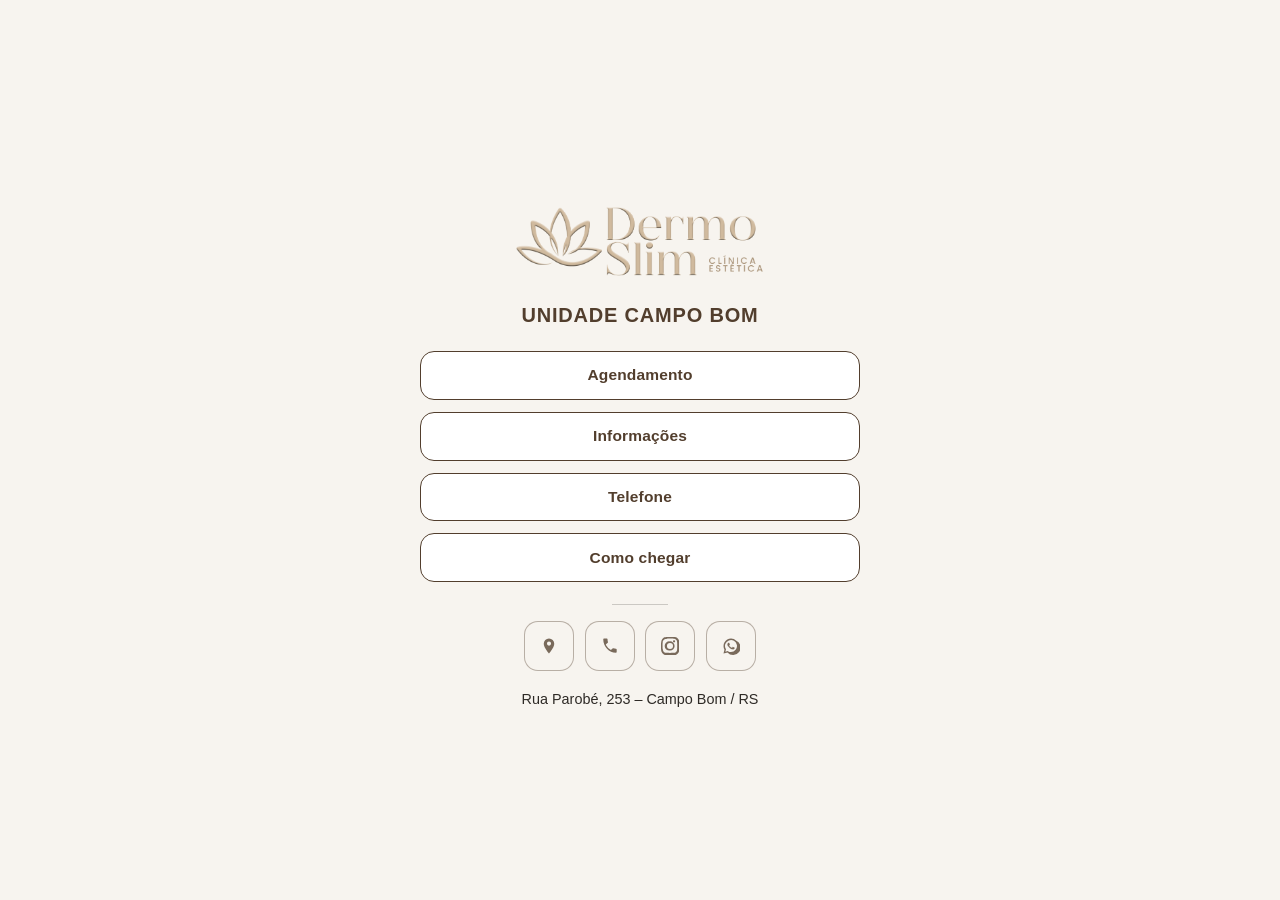
==== campobom/index.html @ dc2838d1 "Standardize unit buttons and center page content vertically. Remove remaining highlighted unit CTAs " ====
<!doctype html>
<html lang="pt-BR">
  <head>
    <meta charset="UTF-8" />
    <meta name="viewport" content="width=device-width, initial-scale=1.0" />
    <title>Clínica Dermo Slim | Campo Bom</title>
    <meta
      name="description"
      content="Links da unidade Campo Bom da Clínica Dermo Slim para agendamento, informações, telefone e localização."
    />
    <link rel="icon" type="image/png" href="../image/logotipo/favicon-dermoslim.png" />
    <link rel="stylesheet" href="../styles.css" />
  </head>
  <body>
    <div class="page">
      <main class="main">
        <div class="logo-wrap">
          <img
            class="logo"
            src="../image/logotipo/logo-h-dermo-slim-clinica-dourado.png"
            alt="Clínica Dermo Slim"
          />
        </div>
        <h1>Unidade Campo Bom</h1>
        <nav class="links" aria-label="Links da unidade Campo Bom">
          <a
            class="btn"
            href="https://wa.me/5551981805592?text=Ol%C3%A1!%20Gostaria%20de%20agendar."
            target="_blank"
            rel="noopener noreferrer"
            >Agendamento</a
          >
          <a
            class="btn"
            href="https://wa.me/5551981805592?text=Ol%C3%A1!%20Gostaria%20de%20informa%C3%A7%C3%B5es."
            target="_blank"
            rel="noopener noreferrer"
            >Informações</a
          >
          <a class="btn" href="tel:+5551981805592">Telefone</a>
          <a
            class="btn"
            href="https://www.google.com/maps/dir//clinica+dermo+slim/data=!4m6!4m5!1m1!4e2!1m2!1m1!1s0x95194176fdbe26a3:0xce446aa2e6270fd?sa=X&ved=2ahUKEwjkg5iAndT8AhVtqJUCHZ-NBhAQ9Rd6BAg3EAU"
            target="_blank"
            rel="noopener noreferrer"
            >Como chegar</a
          >
        </nav>
        <section class="social-strip" aria-label="Ações rápidas da unidade Campo Bom">
          <div class="social-divider"></div>
          <div class="social-row">
            <a
              class="social-icon-btn"
              href="https://www.google.com/maps/dir//clinica+dermo+slim/data=!4m6!4m5!1m1!4e2!1m2!1m1!1s0x95194176fdbe26a3:0xce446aa2e6270fd?sa=X&ved=2ahUKEwjkg5iAndT8AhVtqJUCHZ-NBhAQ9Rd6BAg3EAU"
              target="_blank"
              rel="noopener noreferrer"
              aria-label="Como chegar na unidade Campo Bom"
            >
              <svg class="social-icon" viewBox="0 0 24 24" aria-hidden="true">
                <path
                  fill="currentColor"
                  d="M12 2a7 7 0 0 0-7 7c0 5.2 7 13 7 13s7-7.8 7-13a7 7 0 0 0-7-7Zm0 9.5A2.5 2.5 0 1 1 12 6a2.5 2.5 0 0 1 0 5.5Z"
                />
              </svg>
            </a>
            <a class="social-icon-btn" href="tel:+5551981805592" aria-label="Ligar para a unidade Campo Bom">
              <svg class="social-icon" viewBox="0 0 24 24" aria-hidden="true">
                <path
                  fill="currentColor"
                  d="M6.6 10.8a15.5 15.5 0 0 0 6.6 6.6l2.2-2.2a1 1 0 0 1 1-.24 11.2 11.2 0 0 0 3.5.56 1 1 0 0 1 1 1V20a1 1 0 0 1-1 1C10.85 21 3 13.15 3 3a1 1 0 0 1 1-1h3.7a1 1 0 0 1 1 1 11.2 11.2 0 0 0 .56 3.5 1 1 0 0 1-.24 1l-2.42 2.3Z"
                />
              </svg>
            </a>
            <a
              class="social-icon-btn"
              href="https://www.instagram.com/clinicadermoslim/"
              target="_blank"
              rel="noopener noreferrer"
              aria-label="Instagram da Clínica Dermo Slim"
            >
              <svg class="social-icon" viewBox="0 0 16 16" aria-hidden="true">
                <path
                  fill="currentColor"
                  d="M8 3.9A4.1 4.1 0 1 0 8 12a4.1 4.1 0 0 0 0-8.2Zm0 6.8a2.7 2.7 0 1 1 0-5.4 2.7 2.7 0 0 1 0 5.4ZM12.6 3.8a1 1 0 1 1-2 0 1 1 0 0 1 2 0ZM8 1.4c2.1 0 2.4 0 3.2.1.6 0 .9.1 1.2.2.4.2.7.4 1 .7.3.3.5.6.7 1 .1.3.2.6.2 1.2.1.8.1 1.1.1 3.2s0 2.4-.1 3.2c0 .6-.1.9-.2 1.2a2.8 2.8 0 0 1-1.7 1.7c-.3.1-.6.2-1.2.2-.8.1-1.1.1-3.2.1s-2.4 0-3.2-.1c-.6 0-.9-.1-1.2-.2a2.8 2.8 0 0 1-1.7-1.7c-.1-.3-.2-.6-.2-1.2C1.4 10.4 1.4 10 1.4 8s0-2.4.1-3.2c0-.6.1-.9.2-1.2.2-.4.4-.7.7-1 .3-.3.6-.5 1-.7.3-.1.6-.2 1.2-.2C5.6 1.4 5.9 1.4 8 1.4Zm0-1.4C5.9 0 5.6 0 4.8 0 4 0 3.5.2 3.1.3a4.2 4.2 0 0 0-1.5 1A4.2 4.2 0 0 0 .6 2.8C.4 3.2.2 3.7.2 4.6 0 5.4 0 5.7 0 8s0 2.6.1 3.4c0 .9.2 1.4.4 1.8a4.2 4.2 0 0 0 1 1.5 4.2 4.2 0 0 0 1.5 1c.4.2.9.4 1.8.4.8.1 1.1.1 3.4.1s2.6 0 3.4-.1c.9 0 1.4-.2 1.8-.4a4.2 4.2 0 0 0 1.5-1 4.2 4.2 0 0 0 1-1.5c.2-.4.4-.9.4-1.8.1-.8.1-1.1.1-3.4s0-2.6-.1-3.4c0-.9-.2-1.4-.4-1.8a4.2 4.2 0 0 0-1-1.5 4.2 4.2 0 0 0-1.5-1c-.4-.2-.9-.4-1.8-.4C10.6 0 10.3 0 8 0Z"
                />
              </svg>
            </a>
            <a
              class="social-icon-btn"
              href="https://wa.me/5551981805592?text=Ol%C3%A1!%20Gostaria%20de%20informa%C3%A7%C3%B5es."
              target="_blank"
              rel="noopener noreferrer"
              aria-label="WhatsApp da unidade Campo Bom"
            >
              <svg class="social-icon" viewBox="0 0 24 24" aria-hidden="true">
                <path
                  fill="currentColor"
                  d="M19.05 4.94A9.9 9.9 0 0 0 12 2a10 10 0 0 0-8.74 14.86L2 22l5.3-1.38A10 10 0 1 0 19.05 4.94ZM12 20a8 8 0 0 1-4.07-1.11l-.29-.17-3.14.82.84-3.07-.19-.31A8 8 0 1 1 12 20Zm4.4-6.02c-.24-.12-1.43-.7-1.65-.78-.22-.08-.38-.12-.54.12-.16.24-.62.78-.76.94-.14.16-.28.18-.52.06-.24-.12-1-.37-1.9-1.17a7.06 7.06 0 0 1-1.3-1.62c-.14-.24-.01-.37.11-.49.11-.11.24-.28.36-.42.12-.14.16-.24.24-.4.08-.16.04-.3-.02-.42-.06-.12-.54-1.3-.74-1.79-.2-.47-.4-.4-.54-.41h-.46c-.16 0-.42.06-.64.3s-.84.82-.84 2 .86 2.32.98 2.48c.12.16 1.68 2.56 4.06 3.59.57.25 1.02.39 1.37.5.58.18 1.1.15 1.51.09.46-.07 1.43-.58 1.63-1.14.2-.56.2-1.04.14-1.14-.06-.1-.22-.16-.46-.28Z"
                />
              </svg>
            </a>
          </div>
        </section>
      </main>
      <footer class="footer">
        <div class="footer-content">
          <p class="address">
            <a
              class="address-link"
              href="https://www.google.com/maps/dir//clinica+dermo+slim/data=!4m6!4m5!1m1!4e2!1m2!1m1!1s0x95194176fdbe26a3:0xce446aa2e6270fd?sa=X&ved=2ahUKEwjkg5iAndT8AhVtqJUCHZ-NBhAQ9Rd6BAg3EAU"
              target="_blank"
              rel="noopener noreferrer"
              >Rua Parobé, 253 – Campo Bom / RS</a
            >
          </p>
        </div>
      </footer>
    </div>
  </body>
</html>
---- styles.css ----
:root {
  --cocoa: #523e2d;
  --champagne: #c9a96a;
  --pearl: #f7f4ef;
  --white: #ffffff;
  --graphite: #2e2a26;
  --social-bg: #232323;
  --social-border: #3a3a3a;
  --social-icon: #b8b8b8;
}

* {
  box-sizing: border-box;
}

body {
  margin: 0;
  min-height: 100vh;
  background: var(--pearl);
  color: var(--graphite);
  font-family: "Avenir Next", "Montserrat", "Segoe UI", "Helvetica Neue", Arial, sans-serif;
}

.page {
  min-height: 100vh;
  display: flex;
  flex-direction: column;
  justify-content: center;
}

.main {
  width: min(100%, 30rem);
  margin: 0 auto;
  padding: 2rem 1.25rem 1.25rem;
}

.logo-wrap {
  display: flex;
  justify-content: center;
  margin-bottom: 1.5rem;
}

.logo {
  width: min(75vw, 16rem);
  height: auto;
}

h1 {
  margin: 0 0 1.5rem;
  text-align: center;
  color: var(--cocoa);
  font-size: 1.25rem;
  letter-spacing: 0.04em;
  font-weight: 700;
  text-transform: uppercase;
}

.links {
  display: flex;
  flex-direction: column;
  gap: 0.75rem;
}

.btn {
  display: block;
  width: 100%;
  border: 1px solid var(--cocoa);
  border-radius: 14px;
  padding: 0.9rem 1rem;
  text-decoration: none;
  text-align: center;
  background: var(--white);
  color: var(--cocoa);
  font-weight: 650;
  font-size: 0.97rem;
  letter-spacing: 0.01em;
  transition: transform 0.15s ease, box-shadow 0.15s ease;
}

.btn.disabled {
  opacity: 0.62;
}

.btn:focus-visible,
.social-icon-btn:focus-visible,
.address-link:focus-visible {
  outline: 2px solid var(--champagne);
  outline-offset: 2px;
}

.btn:active,
.social-icon-btn:active {
  transform: scale(0.98);
}

.social-strip {
  margin-top: 1.35rem;
}

.social-divider {
  width: 56px;
  height: 1px;
  margin: 0 auto 1rem;
  background: rgba(46, 42, 38, 0.22);
}

.social-row {
  display: flex;
  justify-content: center;
  gap: 0.65rem;
}

.social-row.single {
  justify-content: center;
}

.social-icon-btn {
  width: 50px;
  height: 50px;
  border-radius: 14px;
  border: 1.5px solid rgba(82, 62, 45, 0.38);
  background: var(--pearl);
  color: rgba(82, 62, 45, 0.76);
  display: inline-flex;
  align-items: center;
  justify-content: center;
  text-decoration: none;
  transition: transform 0.15s ease, border-color 0.15s ease, color 0.15s ease;
}

.social-icon {
  width: 18px;
  height: 18px;
}

.footer {
  padding: 0 1.25rem 1.4rem;
}

.footer-content {
  width: min(100%, 30rem);
  margin: 0 auto;
}

.address {
  margin: 0;
  text-align: center;
  font-size: 0.9rem;
  color: var(--graphite);
}

.address-link {
  color: inherit;
  text-decoration: none;
}

.note {
  margin: 0.6rem 0 0;
  text-align: center;
  font-size: 0.82rem;
  color: rgba(46, 42, 38, 0.75);
}

@media (min-width: 768px) {
  .btn:hover,
  .social-icon-btn:hover {
    transform: translateY(-1px);
    border-color: rgba(82, 62, 45, 0.58);
    color: rgba(82, 62, 45, 0.96);
  }
}
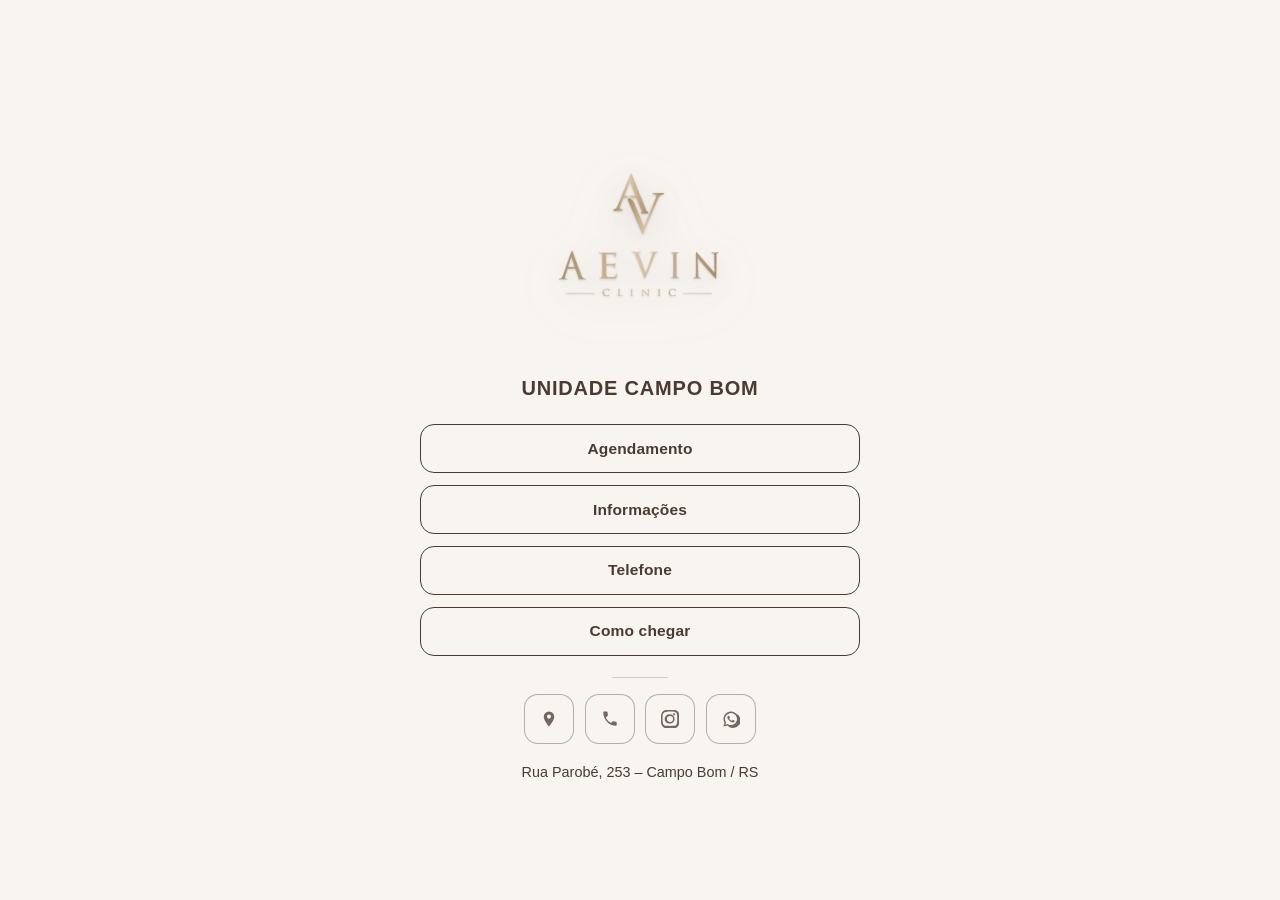
==== commit 38806d45: "Rebrand site to Aevin Clinic with new logo and palette. Replace Dermo Slim assets with Aevin identit" ====
--- a/campobom/index.html
+++ b/campobom/index.html
@@ -3,12 +3,12 @@
   <head>
     <meta charset="UTF-8" />
     <meta name="viewport" content="width=device-width, initial-scale=1.0" />
-    <title>Clínica Dermo Slim | Campo Bom</title>
+    <title>Aevin Clinic | Campo Bom</title>
     <meta
       name="description"
-      content="Links da unidade Campo Bom da Clínica Dermo Slim para agendamento, informações, telefone e localização."
+      content="Links da unidade Campo Bom da Aevin Clinic para agendamento, informações, telefone e localização."
     />
-    <link rel="icon" type="image/png" href="../image/logotipo/favicon-dermoslim.png" />
+    <link rel="icon" type="image/png" href="../image/logotipo/favicon-aevin.png" />
     <link rel="stylesheet" href="../styles.css" />
   </head>
   <body>
@@ -17,8 +17,8 @@
         <div class="logo-wrap">
           <img
             class="logo"
-            src="../image/logotipo/logo-h-dermo-slim-clinica-dourado.png"
-            alt="Clínica Dermo Slim"
+            src="../image/logotipo/logo-aevin.png"
+            alt="Aevin Clinic"
           />
         </div>
         <h1>Unidade Campo Bom</h1>
@@ -76,7 +76,7 @@
               href="https://www.instagram.com/clinicadermoslim/"
               target="_blank"
               rel="noopener noreferrer"
-              aria-label="Instagram da Clínica Dermo Slim"
+              aria-label="Instagram da Aevin Clinic"
             >
               <svg class="social-icon" viewBox="0 0 16 16" aria-hidden="true">
                 <path
--- a/styles.css
+++ b/styles.css
@@ -1,12 +1,10 @@
 :root {
-  --cocoa: #523e2d;
-  --champagne: #c9a96a;
-  --pearl: #f7f4ef;
-  --white: #ffffff;
-  --graphite: #2e2a26;
-  --social-bg: #232323;
-  --social-border: #3a3a3a;
-  --social-icon: #b8b8b8;
+  --champagne: #d8c3a3;
+  --off-white: #f8f5f1;
+  --beige: #e9e1d6;
+  --bronze: #b9986d;
+  --espresso: #4a3a31;
+  --warm-gray: #b8b1a8;
 }
 
 * {
@@ -16,8 +14,8 @@
 body {
   margin: 0;
   min-height: 100vh;
-  background: var(--pearl);
-  color: var(--graphite);
+  background: var(--off-white);
+  color: var(--espresso);
   font-family: "Avenir Next", "Montserrat", "Segoe UI", "Helvetica Neue", Arial, sans-serif;
 }
 
@@ -41,14 +39,18 @@
 }
 
 .logo {
-  width: min(75vw, 16rem);
+  width: min(70vw, 14rem);
   height: auto;
+  filter:
+    drop-shadow(0 1px 1px rgba(74, 58, 49, 0.18))
+    drop-shadow(0 6px 14px rgba(74, 58, 49, 0.16))
+    drop-shadow(0 14px 28px rgba(185, 152, 109, 0.18));
 }
 
 h1 {
   margin: 0 0 1.5rem;
   text-align: center;
-  color: var(--cocoa);
+  color: var(--espresso);
   font-size: 1.25rem;
   letter-spacing: 0.04em;
   font-weight: 700;
@@ -64,17 +66,17 @@
 .btn {
   display: block;
   width: 100%;
-  border: 1px solid var(--cocoa);
+  border: 1.5px solid var(--espresso);
   border-radius: 14px;
   padding: 0.9rem 1rem;
   text-decoration: none;
   text-align: center;
-  background: var(--white);
-  color: var(--cocoa);
+  background: var(--off-white);
+  color: var(--espresso);
   font-weight: 650;
   font-size: 0.97rem;
   letter-spacing: 0.01em;
-  transition: transform 0.15s ease, box-shadow 0.15s ease;
+  transition: transform 0.15s ease, border-color 0.15s ease, color 0.15s ease;
 }
 
 .btn.disabled {
@@ -84,7 +86,7 @@
 .btn:focus-visible,
 .social-icon-btn:focus-visible,
 .address-link:focus-visible {
-  outline: 2px solid var(--champagne);
+  outline: 2px solid var(--bronze);
   outline-offset: 2px;
 }
 
@@ -101,7 +103,7 @@
   width: 56px;
   height: 1px;
   margin: 0 auto 1rem;
-  background: rgba(46, 42, 38, 0.22);
+  background: rgba(74, 58, 49, 0.22);
 }
 
 .social-row {
@@ -118,9 +120,9 @@
   width: 50px;
   height: 50px;
   border-radius: 14px;
-  border: 1.5px solid rgba(82, 62, 45, 0.38);
-  background: var(--pearl);
-  color: rgba(82, 62, 45, 0.76);
+  border: 1.5px solid rgba(74, 58, 49, 0.38);
+  background: var(--off-white);
+  color: rgba(74, 58, 49, 0.76);
   display: inline-flex;
   align-items: center;
   justify-content: center;
@@ -146,7 +148,7 @@
   margin: 0;
   text-align: center;
   font-size: 0.9rem;
-  color: var(--graphite);
+  color: var(--espresso);
 }
 
 .address-link {
@@ -158,14 +160,14 @@
   margin: 0.6rem 0 0;
   text-align: center;
   font-size: 0.82rem;
-  color: rgba(46, 42, 38, 0.75);
+  color: rgba(74, 58, 49, 0.75);
 }
 
 @media (min-width: 768px) {
   .btn:hover,
   .social-icon-btn:hover {
     transform: translateY(-1px);
-    border-color: rgba(82, 62, 45, 0.58);
-    color: rgba(82, 62, 45, 0.96);
+    border-color: rgba(74, 58, 49, 0.58);
+    color: var(--espresso);
   }
 }
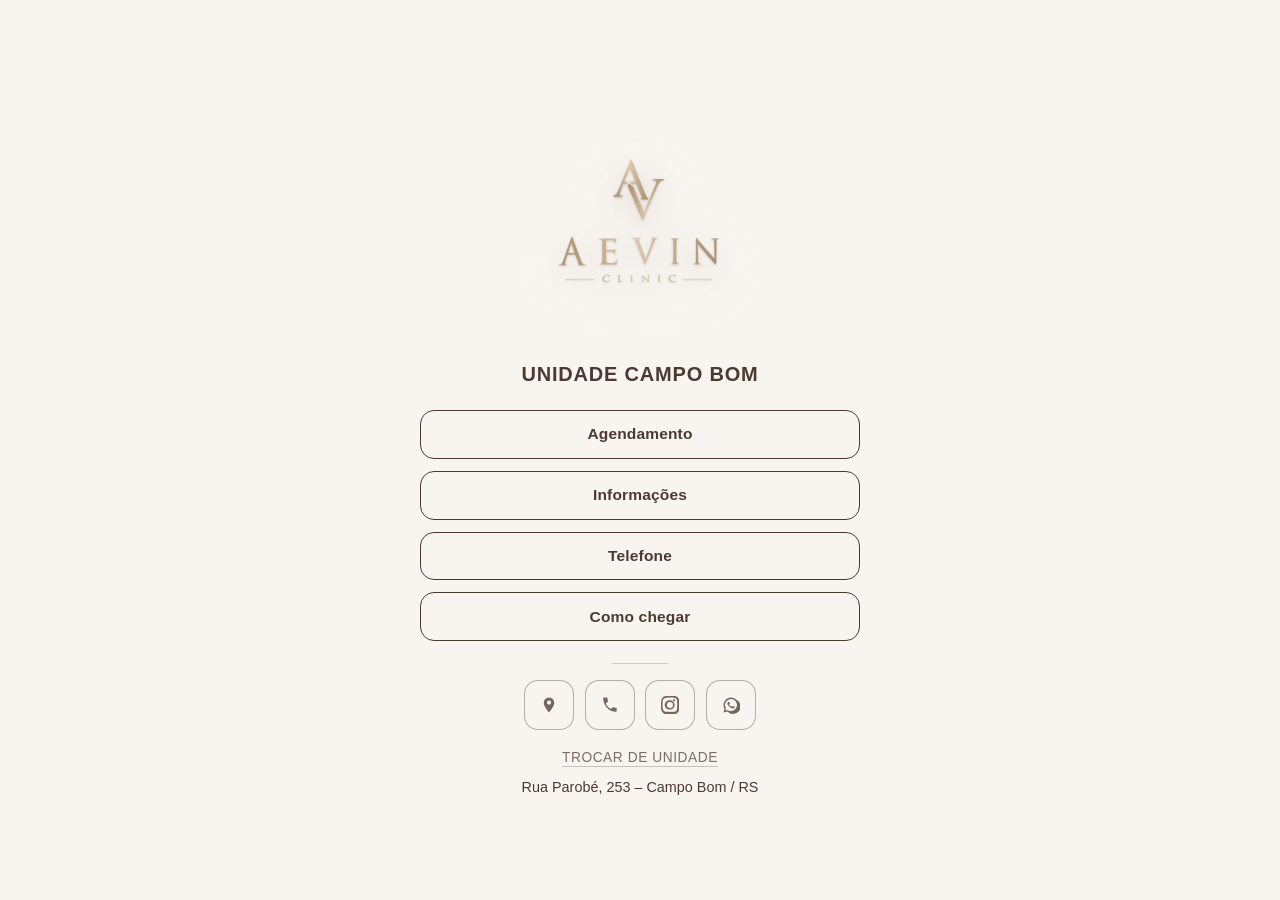
==== commit adb542c4: "Add unit switch navigation and refine WhatsApp intro messages. Make the logo and a footer link retur" ====
--- a/campobom/index.html
+++ b/campobom/index.html
@@ -8,31 +8,33 @@
       name="description"
       content="Links da unidade Campo Bom da Aevin Clinic para agendamento, informações, telefone e localização."
     />
-    <link rel="icon" type="image/png" href="../image/logotipo/favicon-aevin.png" />
+    <link rel="icon" type="image/png" href="../imagens/Logotipo/favicon-aevin.png" />
     <link rel="stylesheet" href="../styles.css" />
   </head>
   <body>
     <div class="page">
       <main class="main">
         <div class="logo-wrap">
-          <img
-            class="logo"
-            src="../image/logotipo/logo-aevin.png"
-            alt="Aevin Clinic"
-          />
+          <a class="logo-link" href="../" aria-label="Voltar para seleção de unidade">
+            <img
+              class="logo"
+              src="../imagens/Logotipo/logo-aevin.png"
+              alt="Aevin Clinic"
+            />
+          </a>
         </div>
         <h1>Unidade Campo Bom</h1>
         <nav class="links" aria-label="Links da unidade Campo Bom">
           <a
             class="btn"
-            href="https://wa.me/5551981805592?text=Ol%C3%A1!%20Gostaria%20de%20agendar."
+            href="https://wa.me/5551981805592?text=Ol%C3%A1%2C%20vim%20pelo%20site%20e%20gostaria%20de%20agendar%20um%20hor%C3%A1rio."
             target="_blank"
             rel="noopener noreferrer"
             >Agendamento</a
           >
           <a
             class="btn"
-            href="https://wa.me/5551981805592?text=Ol%C3%A1!%20Gostaria%20de%20informa%C3%A7%C3%B5es."
+            href="https://wa.me/5551981805592?text=Ol%C3%A1%2C%20vim%20pelo%20site%20e%20gostaria%20de%20informa%C3%A7%C3%B5es%20sobre%20procedimentos."
             target="_blank"
             rel="noopener noreferrer"
             >Informações</a
@@ -87,7 +89,7 @@
             </a>
             <a
               class="social-icon-btn"
-              href="https://wa.me/5551981805592?text=Ol%C3%A1!%20Gostaria%20de%20informa%C3%A7%C3%B5es."
+              href="https://wa.me/5551981805592?text=Ol%C3%A1%2C%20vim%20pelo%20site%20e%20gostaria%20de%20informa%C3%A7%C3%B5es%20sobre%20procedimentos."
               target="_blank"
               rel="noopener noreferrer"
               aria-label="WhatsApp da unidade Campo Bom"
@@ -104,6 +106,7 @@
       </main>
       <footer class="footer">
         <div class="footer-content">
+          <a class="switch-unit" href="../">Trocar de unidade</a>
           <p class="address">
             <a
               class="address-link"
--- a/styles.css
+++ b/styles.css
@@ -36,6 +36,11 @@
   display: flex;
   justify-content: center;
   margin-bottom: 1.5rem;
+}
+
+.logo-link {
+  display: inline-flex;
+  text-decoration: none;
 }
 
 .logo {
@@ -142,6 +147,26 @@
 .footer-content {
   width: min(100%, 30rem);
   margin: 0 auto;
+  display: flex;
+  flex-direction: column;
+  align-items: center;
+  gap: 0.7rem;
+}
+
+.switch-unit {
+  color: rgba(74, 58, 49, 0.72);
+  text-decoration: none;
+  font-size: 0.86rem;
+  letter-spacing: 0.04em;
+  text-transform: uppercase;
+  border-bottom: 1px solid rgba(74, 58, 49, 0.28);
+  padding-bottom: 0.1rem;
+  transition: color 0.15s ease, border-color 0.15s ease;
+}
+
+.switch-unit:hover {
+  color: var(--espresso);
+  border-color: rgba(74, 58, 49, 0.55);
 }
 
 .address {
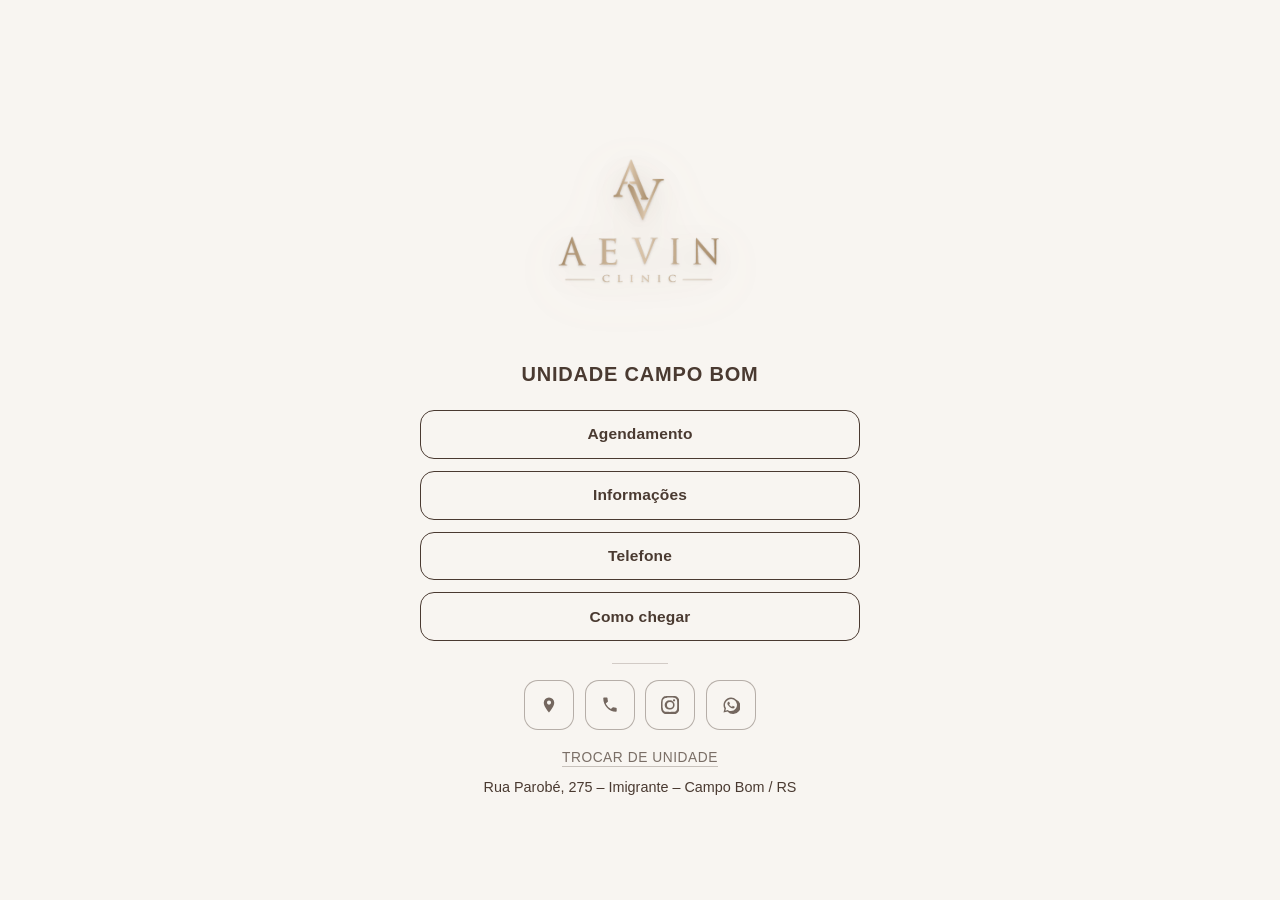
==== commit 3ce598f2: "Add conversion landing page at /lp and refresh unit contacts. Ship a static mobile-first Aevin landi" ====
--- a/campobom/index.html
+++ b/campobom/index.html
@@ -8,7 +8,38 @@
       name="description"
       content="Links da unidade Campo Bom da Aevin Clinic para agendamento, informações, telefone e localização."
     />
+    <link rel="canonical" href="https://clinicadermoslim.vercel.app/campobom/" />
+
+    <meta property="og:type" content="website" />
+    <meta property="og:site_name" content="Aevin Clinic" />
+    <meta property="og:locale" content="pt_BR" />
+    <meta property="og:url" content="https://clinicadermoslim.vercel.app/campobom/" />
+    <meta property="og:title" content="Aevin Clinic | Campo Bom" />
+    <meta
+      property="og:description"
+      content="Links da unidade Campo Bom da Aevin Clinic para agendamento, informações, telefone e localização."
+    />
+    <meta
+      property="og:image"
+      content="https://clinicadermoslim.vercel.app/imagens/Logotipo/og-aevin.png"
+    />
+    <meta property="og:image:width" content="1200" />
+    <meta property="og:image:height" content="1200" />
+    <meta property="og:image:alt" content="Aevin Clinic" />
+
+    <meta name="twitter:card" content="summary_large_image" />
+    <meta name="twitter:title" content="Aevin Clinic | Campo Bom" />
+    <meta
+      name="twitter:description"
+      content="Links da unidade Campo Bom da Aevin Clinic para agendamento, informações, telefone e localização."
+    />
+    <meta
+      name="twitter:image"
+      content="https://clinicadermoslim.vercel.app/imagens/Logotipo/og-aevin.png"
+    />
+
     <link rel="icon" type="image/png" href="../imagens/Logotipo/favicon-aevin.png" />
+    <link rel="apple-touch-icon" href="../imagens/Logotipo/favicon-aevin.png" />
     <link rel="stylesheet" href="../styles.css" />
   </head>
   <body>
@@ -42,7 +73,7 @@
           <a class="btn" href="tel:+5551981805592">Telefone</a>
           <a
             class="btn"
-            href="https://www.google.com/maps/dir//clinica+dermo+slim/data=!4m6!4m5!1m1!4e2!1m2!1m1!1s0x95194176fdbe26a3:0xce446aa2e6270fd?sa=X&ved=2ahUKEwjkg5iAndT8AhVtqJUCHZ-NBhAQ9Rd6BAg3EAU"
+            href="https://www.google.com/maps/search/?api=1&query=Rua+Parob%C3%A9+275+Imigrante+Campo+Bom+RS"
             target="_blank"
             rel="noopener noreferrer"
             >Como chegar</a
@@ -53,7 +84,7 @@
           <div class="social-row">
             <a
               class="social-icon-btn"
-              href="https://www.google.com/maps/dir//clinica+dermo+slim/data=!4m6!4m5!1m1!4e2!1m2!1m1!1s0x95194176fdbe26a3:0xce446aa2e6270fd?sa=X&ved=2ahUKEwjkg5iAndT8AhVtqJUCHZ-NBhAQ9Rd6BAg3EAU"
+              href="https://www.google.com/maps/search/?api=1&query=Rua+Parob%C3%A9+275+Imigrante+Campo+Bom+RS"
               target="_blank"
               rel="noopener noreferrer"
               aria-label="Como chegar na unidade Campo Bom"
@@ -75,7 +106,7 @@
             </a>
             <a
               class="social-icon-btn"
-              href="https://www.instagram.com/clinicadermoslim/"
+              href="https://www.instagram.com/aevin.clinic/"
               target="_blank"
               rel="noopener noreferrer"
               aria-label="Instagram da Aevin Clinic"
@@ -110,10 +141,10 @@
           <p class="address">
             <a
               class="address-link"
-              href="https://www.google.com/maps/dir//clinica+dermo+slim/data=!4m6!4m5!1m1!4e2!1m2!1m1!1s0x95194176fdbe26a3:0xce446aa2e6270fd?sa=X&ved=2ahUKEwjkg5iAndT8AhVtqJUCHZ-NBhAQ9Rd6BAg3EAU"
+              href="https://www.google.com/maps/search/?api=1&query=Rua+Parob%C3%A9+275+Imigrante+Campo+Bom+RS"
               target="_blank"
               rel="noopener noreferrer"
-              >Rua Parobé, 253 – Campo Bom / RS</a
+              >Rua Parobé, 275 – Imigrante – Campo Bom / RS</a
             >
           </p>
         </div>
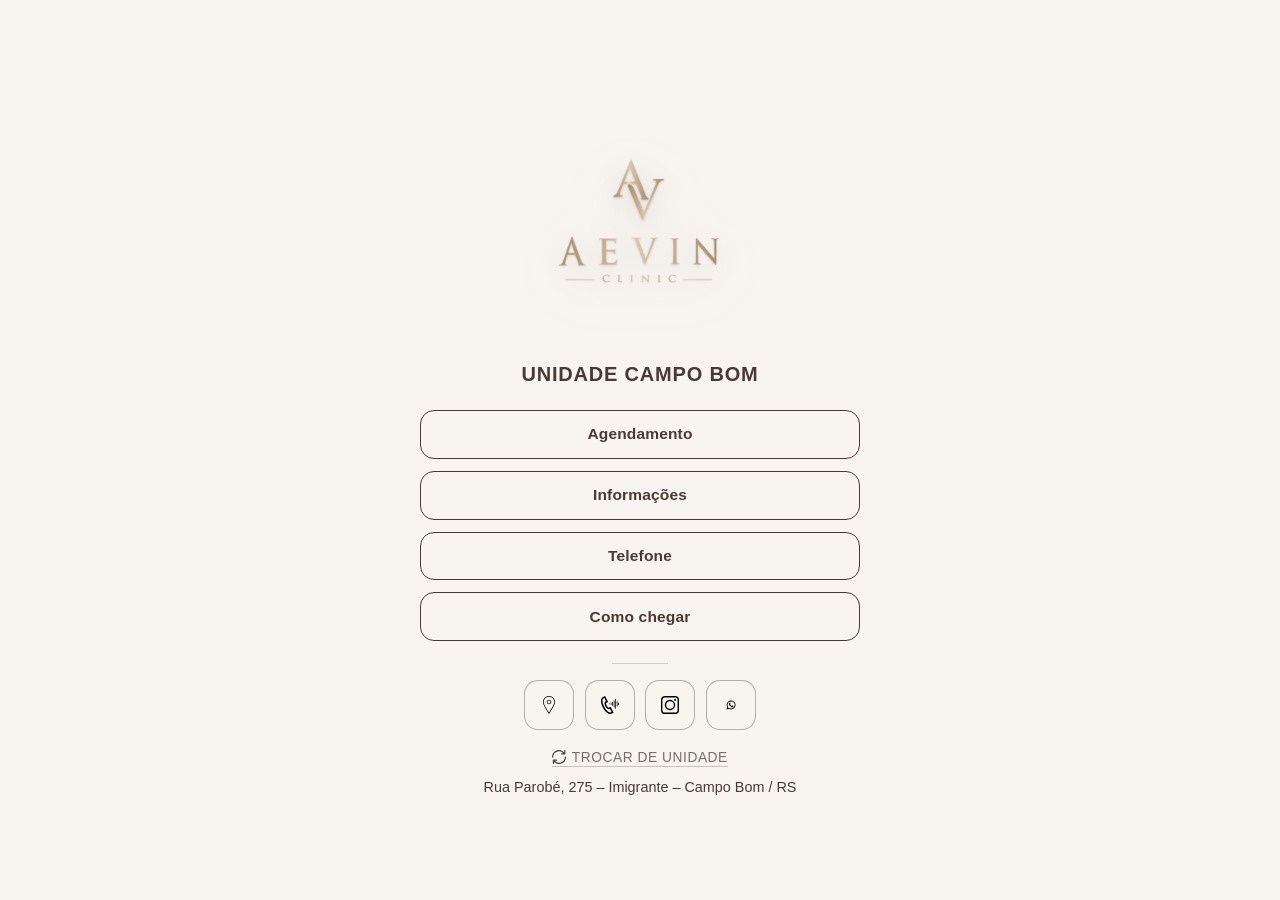
==== commit c18693b4: "Replace inline SVG icons with shared assets in imagens/icons. Use the new icon set across link pages" ====
--- a/campobom/index.html
+++ b/campobom/index.html
@@ -89,20 +89,22 @@
               rel="noopener noreferrer"
               aria-label="Como chegar na unidade Campo Bom"
             >
-              <svg class="social-icon" viewBox="0 0 24 24" aria-hidden="true">
-                <path
-                  fill="currentColor"
-                  d="M12 2a7 7 0 0 0-7 7c0 5.2 7 13 7 13s7-7.8 7-13a7 7 0 0 0-7-7Zm0 9.5A2.5 2.5 0 1 1 12 6a2.5 2.5 0 0 1 0 5.5Z"
-                />
-              </svg>
+              <img
+                class="social-icon"
+                src="../imagens/icons/location.svg"
+                alt=""
+                width="18"
+                height="18"
+              />
             </a>
             <a class="social-icon-btn" href="tel:+5551981805592" aria-label="Ligar para a unidade Campo Bom">
-              <svg class="social-icon" viewBox="0 0 24 24" aria-hidden="true">
-                <path
-                  fill="currentColor"
-                  d="M6.6 10.8a15.5 15.5 0 0 0 6.6 6.6l2.2-2.2a1 1 0 0 1 1-.24 11.2 11.2 0 0 0 3.5.56 1 1 0 0 1 1 1V20a1 1 0 0 1-1 1C10.85 21 3 13.15 3 3a1 1 0 0 1 1-1h3.7a1 1 0 0 1 1 1 11.2 11.2 0 0 0 .56 3.5 1 1 0 0 1-.24 1l-2.42 2.3Z"
-                />
-              </svg>
+              <img
+                class="social-icon"
+                src="../imagens/icons/phone.svg"
+                alt=""
+                width="18"
+                height="18"
+              />
             </a>
             <a
               class="social-icon-btn"
@@ -111,12 +113,13 @@
               rel="noopener noreferrer"
               aria-label="Instagram da Aevin Clinic"
             >
-              <svg class="social-icon" viewBox="0 0 16 16" aria-hidden="true">
-                <path
-                  fill="currentColor"
-                  d="M8 3.9A4.1 4.1 0 1 0 8 12a4.1 4.1 0 0 0 0-8.2Zm0 6.8a2.7 2.7 0 1 1 0-5.4 2.7 2.7 0 0 1 0 5.4ZM12.6 3.8a1 1 0 1 1-2 0 1 1 0 0 1 2 0ZM8 1.4c2.1 0 2.4 0 3.2.1.6 0 .9.1 1.2.2.4.2.7.4 1 .7.3.3.5.6.7 1 .1.3.2.6.2 1.2.1.8.1 1.1.1 3.2s0 2.4-.1 3.2c0 .6-.1.9-.2 1.2a2.8 2.8 0 0 1-1.7 1.7c-.3.1-.6.2-1.2.2-.8.1-1.1.1-3.2.1s-2.4 0-3.2-.1c-.6 0-.9-.1-1.2-.2a2.8 2.8 0 0 1-1.7-1.7c-.1-.3-.2-.6-.2-1.2C1.4 10.4 1.4 10 1.4 8s0-2.4.1-3.2c0-.6.1-.9.2-1.2.2-.4.4-.7.7-1 .3-.3.6-.5 1-.7.3-.1.6-.2 1.2-.2C5.6 1.4 5.9 1.4 8 1.4Zm0-1.4C5.9 0 5.6 0 4.8 0 4 0 3.5.2 3.1.3a4.2 4.2 0 0 0-1.5 1A4.2 4.2 0 0 0 .6 2.8C.4 3.2.2 3.7.2 4.6 0 5.4 0 5.7 0 8s0 2.6.1 3.4c0 .9.2 1.4.4 1.8a4.2 4.2 0 0 0 1 1.5 4.2 4.2 0 0 0 1.5 1c.4.2.9.4 1.8.4.8.1 1.1.1 3.4.1s2.6 0 3.4-.1c.9 0 1.4-.2 1.8-.4a4.2 4.2 0 0 0 1.5-1 4.2 4.2 0 0 0 1-1.5c.2-.4.4-.9.4-1.8.1-.8.1-1.1.1-3.4s0-2.6-.1-3.4c0-.9-.2-1.4-.4-1.8a4.2 4.2 0 0 0-1-1.5 4.2 4.2 0 0 0-1.5-1c-.4-.2-.9-.4-1.8-.4C10.6 0 10.3 0 8 0Z"
-                />
-              </svg>
+              <img
+                class="social-icon"
+                src="../imagens/icons/instagram.svg"
+                alt=""
+                width="18"
+                height="18"
+              />
             </a>
             <a
               class="social-icon-btn"
@@ -125,19 +128,29 @@
               rel="noopener noreferrer"
               aria-label="WhatsApp da unidade Campo Bom"
             >
-              <svg class="social-icon" viewBox="0 0 24 24" aria-hidden="true">
-                <path
-                  fill="currentColor"
-                  d="M19.05 4.94A9.9 9.9 0 0 0 12 2a10 10 0 0 0-8.74 14.86L2 22l5.3-1.38A10 10 0 1 0 19.05 4.94ZM12 20a8 8 0 0 1-4.07-1.11l-.29-.17-3.14.82.84-3.07-.19-.31A8 8 0 1 1 12 20Zm4.4-6.02c-.24-.12-1.43-.7-1.65-.78-.22-.08-.38-.12-.54.12-.16.24-.62.78-.76.94-.14.16-.28.18-.52.06-.24-.12-1-.37-1.9-1.17a7.06 7.06 0 0 1-1.3-1.62c-.14-.24-.01-.37.11-.49.11-.11.24-.28.36-.42.12-.14.16-.24.24-.4.08-.16.04-.3-.02-.42-.06-.12-.54-1.3-.74-1.79-.2-.47-.4-.4-.54-.41h-.46c-.16 0-.42.06-.64.3s-.84.82-.84 2 .86 2.32.98 2.48c.12.16 1.68 2.56 4.06 3.59.57.25 1.02.39 1.37.5.58.18 1.1.15 1.51.09.46-.07 1.43-.58 1.63-1.14.2-.56.2-1.04.14-1.14-.06-.1-.22-.16-.46-.28Z"
-                />
-              </svg>
+              <img
+                class="social-icon"
+                src="../imagens/icons/whatsapp.svg"
+                alt=""
+                width="18"
+                height="18"
+              />
             </a>
           </div>
         </section>
       </main>
       <footer class="footer">
         <div class="footer-content">
-          <a class="switch-unit" href="../">Trocar de unidade</a>
+          <a class="switch-unit" href="../">
+            <img
+              class="switch-unit-icon"
+              src="../imagens/icons/change.svg"
+              alt=""
+              width="14"
+              height="14"
+            />
+            Trocar de unidade
+          </a>
           <p class="address">
             <a
               class="address-link"
--- a/styles.css
+++ b/styles.css
@@ -138,6 +138,8 @@
 .social-icon {
   width: 18px;
   height: 18px;
+  display: block;
+  object-fit: contain;
 }
 
 .footer {
@@ -154,6 +156,9 @@
 }
 
 .switch-unit {
+  display: inline-flex;
+  align-items: center;
+  gap: 0.35rem;
   color: rgba(74, 58, 49, 0.72);
   text-decoration: none;
   font-size: 0.86rem;
@@ -164,9 +169,21 @@
   transition: color 0.15s ease, border-color 0.15s ease;
 }
 
+.switch-unit-icon {
+  width: 14px;
+  height: 14px;
+  display: block;
+  object-fit: contain;
+  opacity: 0.72;
+}
+
 .switch-unit:hover {
   color: var(--espresso);
   border-color: rgba(74, 58, 49, 0.55);
+}
+
+.switch-unit:hover .switch-unit-icon {
+  opacity: 1;
 }
 
 .address {
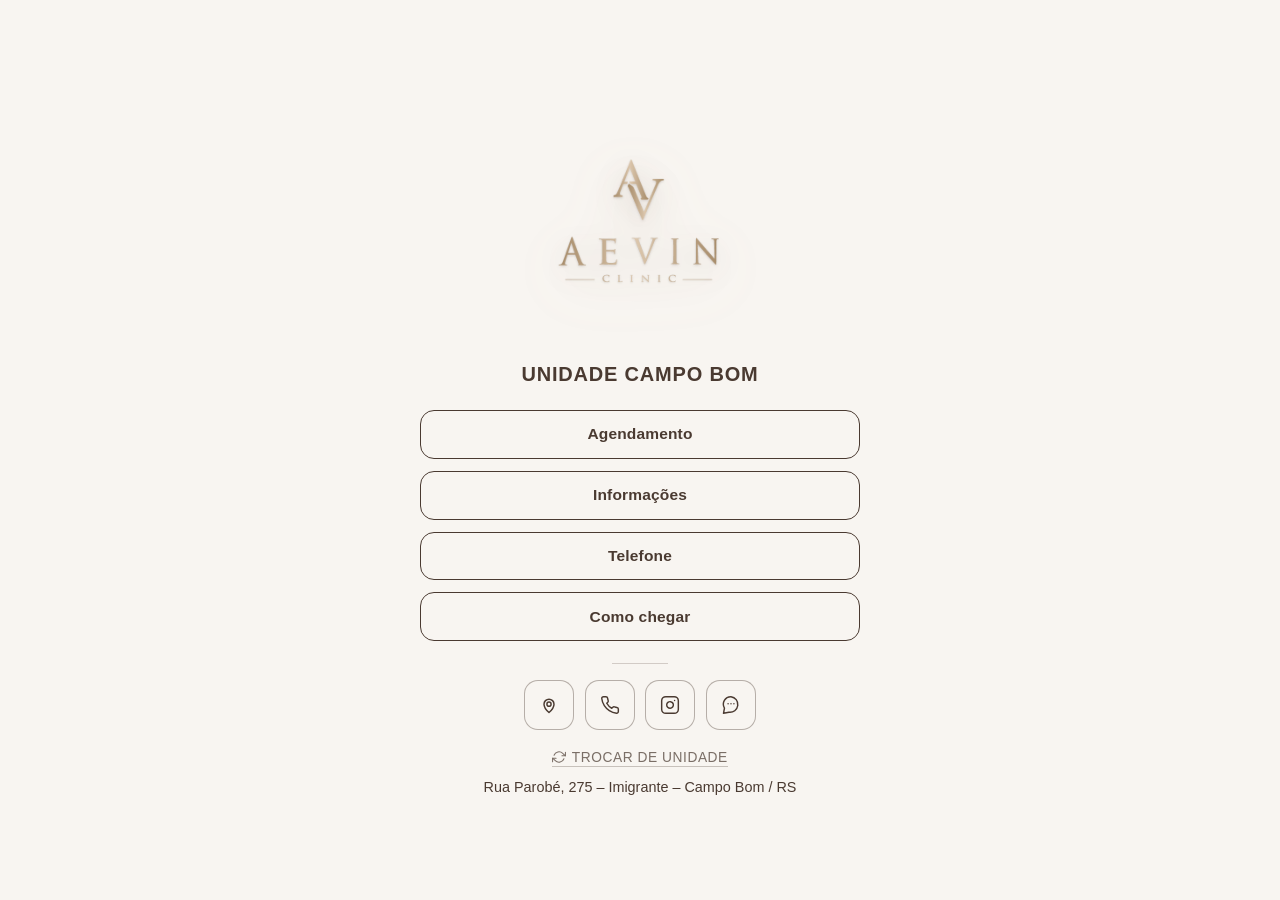
==== commit 560f9ba0: "Standardize icon set and fix LP asset paths. Use matching 24px stroke icons across link pages and lo" ====
--- a/campobom/index.html
+++ b/campobom/index.html
@@ -93,8 +93,8 @@
                 class="social-icon"
                 src="../imagens/icons/location.svg"
                 alt=""
-                width="18"
-                height="18"
+                width="20"
+                height="20"
               />
             </a>
             <a class="social-icon-btn" href="tel:+5551981805592" aria-label="Ligar para a unidade Campo Bom">
@@ -102,8 +102,8 @@
                 class="social-icon"
                 src="../imagens/icons/phone.svg"
                 alt=""
-                width="18"
-                height="18"
+                width="20"
+                height="20"
               />
             </a>
             <a
@@ -117,8 +117,8 @@
                 class="social-icon"
                 src="../imagens/icons/instagram.svg"
                 alt=""
-                width="18"
-                height="18"
+                width="20"
+                height="20"
               />
             </a>
             <a
@@ -132,8 +132,8 @@
                 class="social-icon"
                 src="../imagens/icons/whatsapp.svg"
                 alt=""
-                width="18"
-                height="18"
+                width="20"
+                height="20"
               />
             </a>
           </div>
--- a/styles.css
+++ b/styles.css
@@ -136,10 +136,11 @@
 }
 
 .social-icon {
-  width: 18px;
-  height: 18px;
+  width: 20px;
+  height: 20px;
   display: block;
   object-fit: contain;
+  flex-shrink: 0;
 }
 
 .footer {
